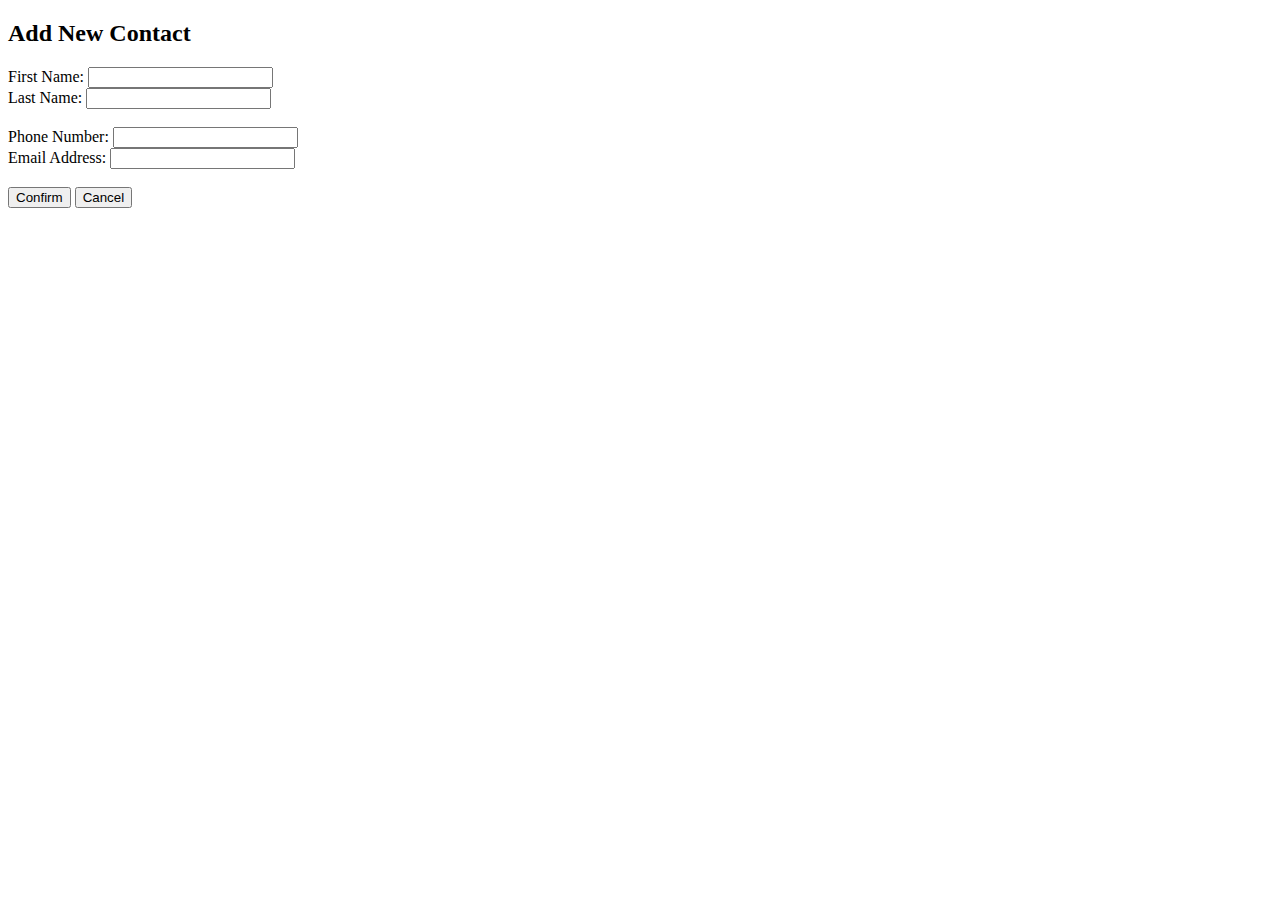
==== AddContact.html @ 17a2e1b3 "Create AddContact.html" ====
<!DOCTYPE html>

<html>

  <head>
    <title>Add Contact</title>
    <link href = "style.css" rel = "stylesheet"> 
  </head>


  <body>

    <div class = "add-contact">

      <h2>Add New Contact</h2>

    <form>

      <div class= "name">

        <label for = "fname">First Name:</label>
        <input type ="text" id = "fname" required>
        <br>
        <label for = "lname">Last Name:</label>
        <input type ="text" id = "lname" required>

      </div>

      <br>

      <div class = "info">

        <label id = "phone-lable" for = "phone">Phone Number:</label>
        <input type = "text" id = "phone" pattern = "[0-9]{10}">

        <br>

        <label id = "email-label" for = "email">Email Address: </label>
        <input type = "text" id = "email">

      </div>

      <br>

      <div class = "buttons">
        <button type = "button">Confirm</button>
        <button type = "button">Cancel</button>
      </div>

    </form>

    </div>
    
  </body>

</html>
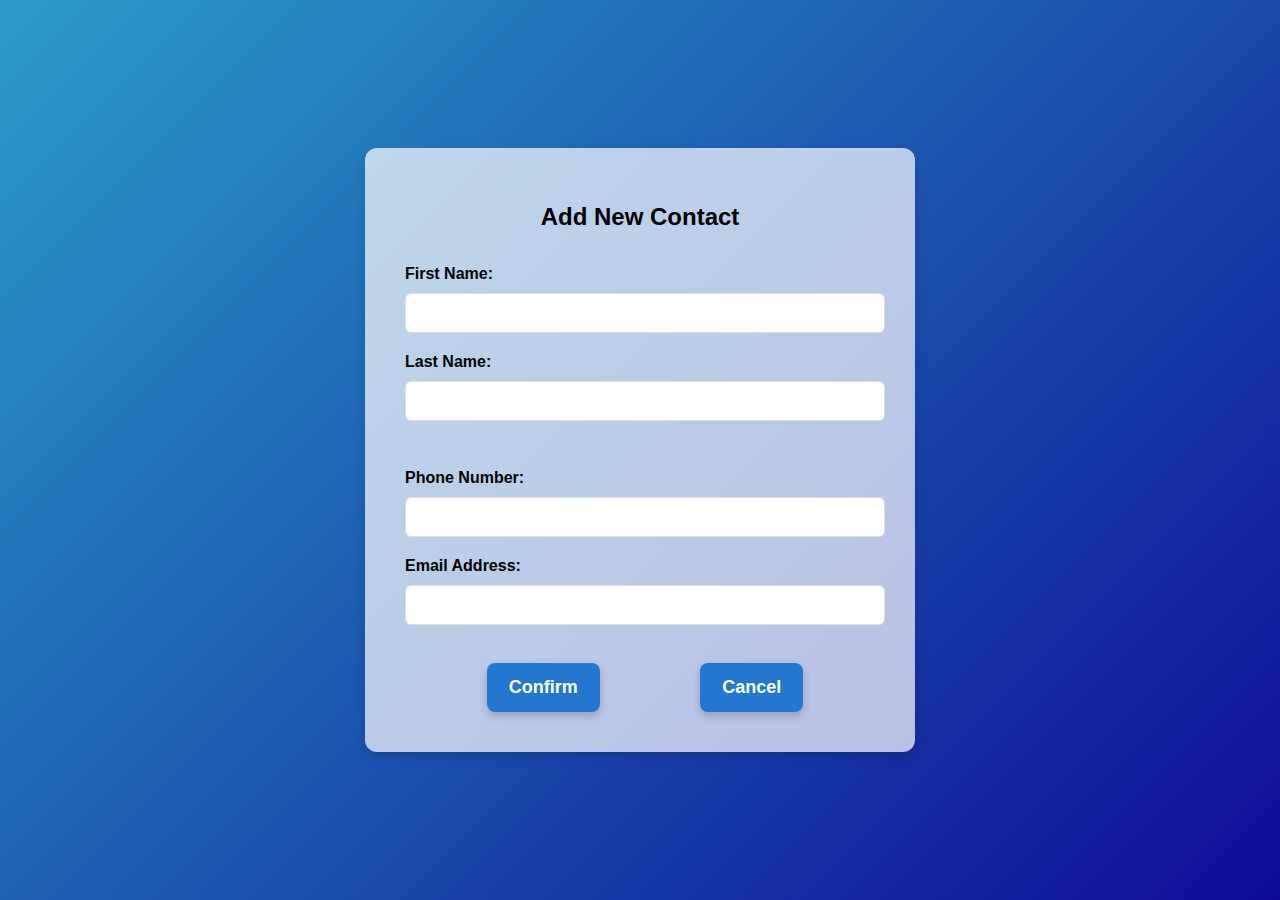
==== commit 08e0bc41: "Merge branch 'BZabawa123:main' into main" ====
--- a/AddContact.html
+++ b/AddContact.html
@@ -4,7 +4,7 @@
 
   <head>
     <title>Add Contact</title>
-    <link href = "style.css" rel = "stylesheet"> 
+    <link href = "AddContactCSS.css" rel = "stylesheet"> 
   </head>
 
 
--- a/AddContactCSS.css
+++ b/AddContactCSS.css
@@ -0,0 +1,76 @@
+body {
+    font-family: Arial, sans-serif;
+    max-width: 80%;
+    margin: 0 auto;
+    padding: 20px;
+    background: linear-gradient(135deg, #2a9cc9, #0e0c96);
+    display: flex;
+    justify-content: center;
+    align-items: center;
+    height: 100vh;
+    box-sizing: border-box;
+}
+
+.add-contact {
+    background: rgba(255, 255, 255, 0.7);
+    padding: 35px;
+    border-radius: 12px;
+    box-shadow: 0px 4px 12px rgba(0, 0, 0, 0.15);
+    text-align: center;
+    width: 480px;
+}
+
+.form-container label {
+    display: block;
+    text-align: left;
+    font-weight: bold;
+    margin-top: 10px;
+}
+
+label {
+    display: block;
+    text-align: left;
+    font-weight: bold;
+    margin-top: 10px;
+}
+
+input {
+    width: 100%;
+    padding: 10px;
+    margin: 10px 0;
+    border: 1px solid #ddd;
+    border-radius: 6px;
+    box-sizing: border-box;
+    font-size: 16px;
+    background: white;
+}
+
+
+.name, .info, .buttons{
+  width: 100%;
+  margin: 0 auto;
+  justify-content: center;
+  align-items: center;
+  text-align: center;
+  padding: 5px;
+}
+
+button {
+    background: #2477d1;
+    color: white;
+    padding: 14px 22px;
+    border: none;
+    border-radius: 8px;
+    cursor: pointer;
+    font-size: 18px;
+    font-weight: bold;
+    transition: all 0.3s ease-in-out;
+    box-shadow: 0px 4px 8px rgba(0, 0, 0, 0.2);
+    margin: 0 10%;
+}
+
+button:hover {
+    background: #0e0c96;
+    transform: scale(1.05);
+    box-shadow: 0px 6px 12px rgba(0, 0, 0, 0.3);
+}
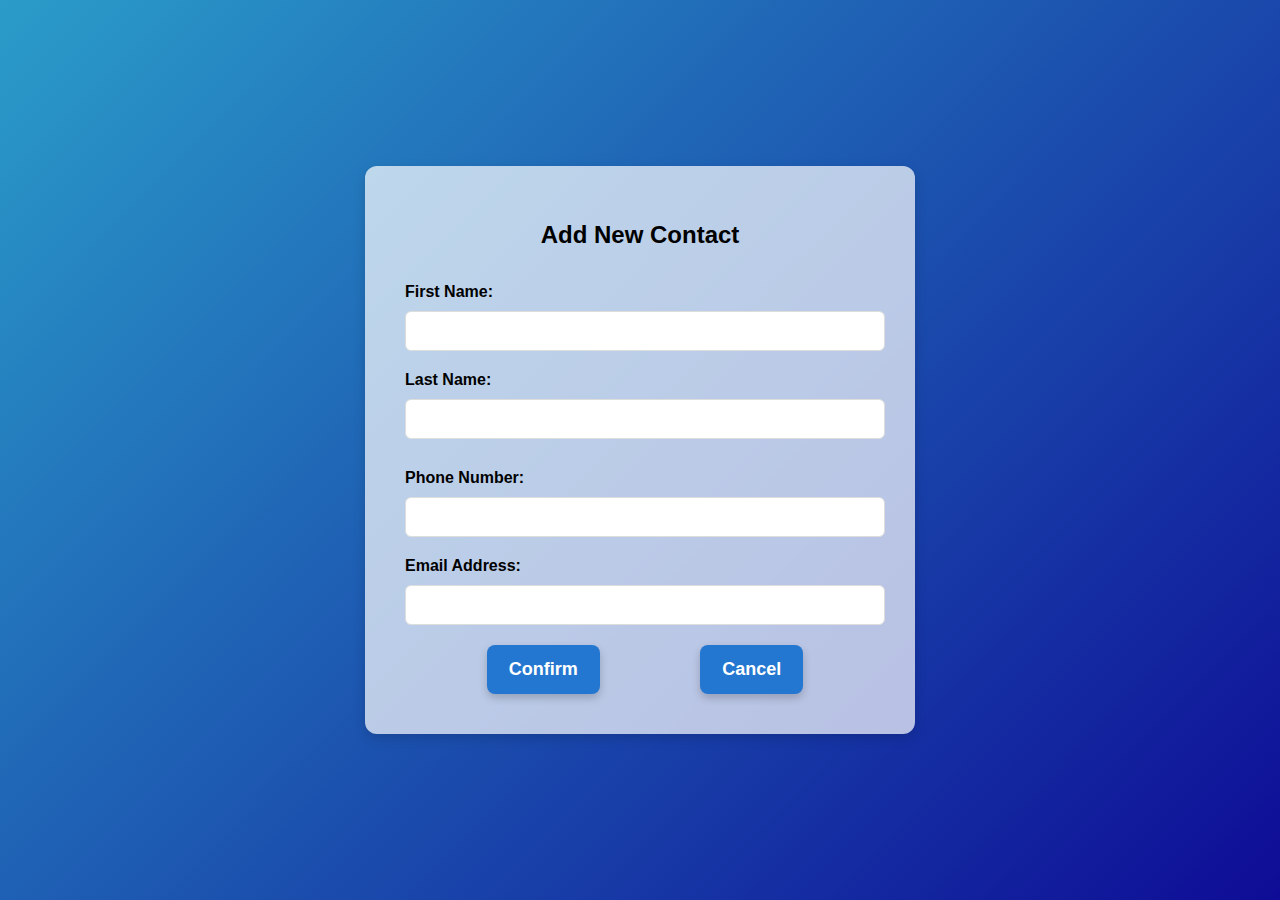
==== commit 71127315: "In the process of fixing bugs from previous HTML pages to make interactions work better." ====
--- a/AddContact.html
+++ b/AddContact.html
@@ -1,56 +1,38 @@
 <!DOCTYPE html>
-
 <html>
 
-  <head>
-    <title>Add Contact</title>
-    <link href = "AddContactCSS.css" rel = "stylesheet"> 
-  </head>
+<head>
+  <title>Add Contact</title>
+  <script src="MasterCode.js" defer></script>
+  <link href="AddContactCSS.css" rel="stylesheet">
+</head>
 
-
-  <body>
-
-    <div class = "add-contact">
-
-      <h2>Add New Contact</h2>
-
+<body onload="readCookie()">
+  <div class="add-contact">
+    <h2>Add New Contact</h2>
     <form>
-
-      <div class= "name">
-
-        <label for = "fname">First Name:</label>
-        <input type ="text" id = "fname" required>
+      <div class="name">
+        <label for="fname">First Name:</label>
+        <input type="text" id="fname" required>
         <br>
-        <label for = "lname">Last Name:</label>
-        <input type ="text" id = "lname" required>
-
+        <label for="lname">Last Name:</label>
+        <input type="text" id="lname" required>
       </div>
 
-      <br>
-
-      <div class = "info">
-
-        <label id = "phone-lable" for = "phone">Phone Number:</label>
-        <input type = "text" id = "phone" pattern = "[0-9]{10}">
-
+      <div class="info">
+        <label for="phone">Phone Number:</label>
+        <input type="text" id="phone" pattern="[0-9]{10}">
         <br>
-
-        <label id = "email-label" for = "email">Email Address: </label>
-        <input type = "text" id = "email">
-
+        <label for="email">Email Address:</label>
+        <input type="text" id="email">
       </div>
 
-      <br>
+      <div class="buttons">
+        <button type="button" id="confirmButton" class="float-left submit-button">Confirm</button>
+        <button type="button" id="cancelButton" class="float-left submit-button">Cancel</button>
+      </div>
+    </form>
+  </div>
+</body>
 
-      <div class = "buttons">
-        <button type = "button">Confirm</button>
-        <button type = "button">Cancel</button>
-      </div>
-
-    </form>
-
-    </div>
-    
-  </body>
-
-</html>
+</html>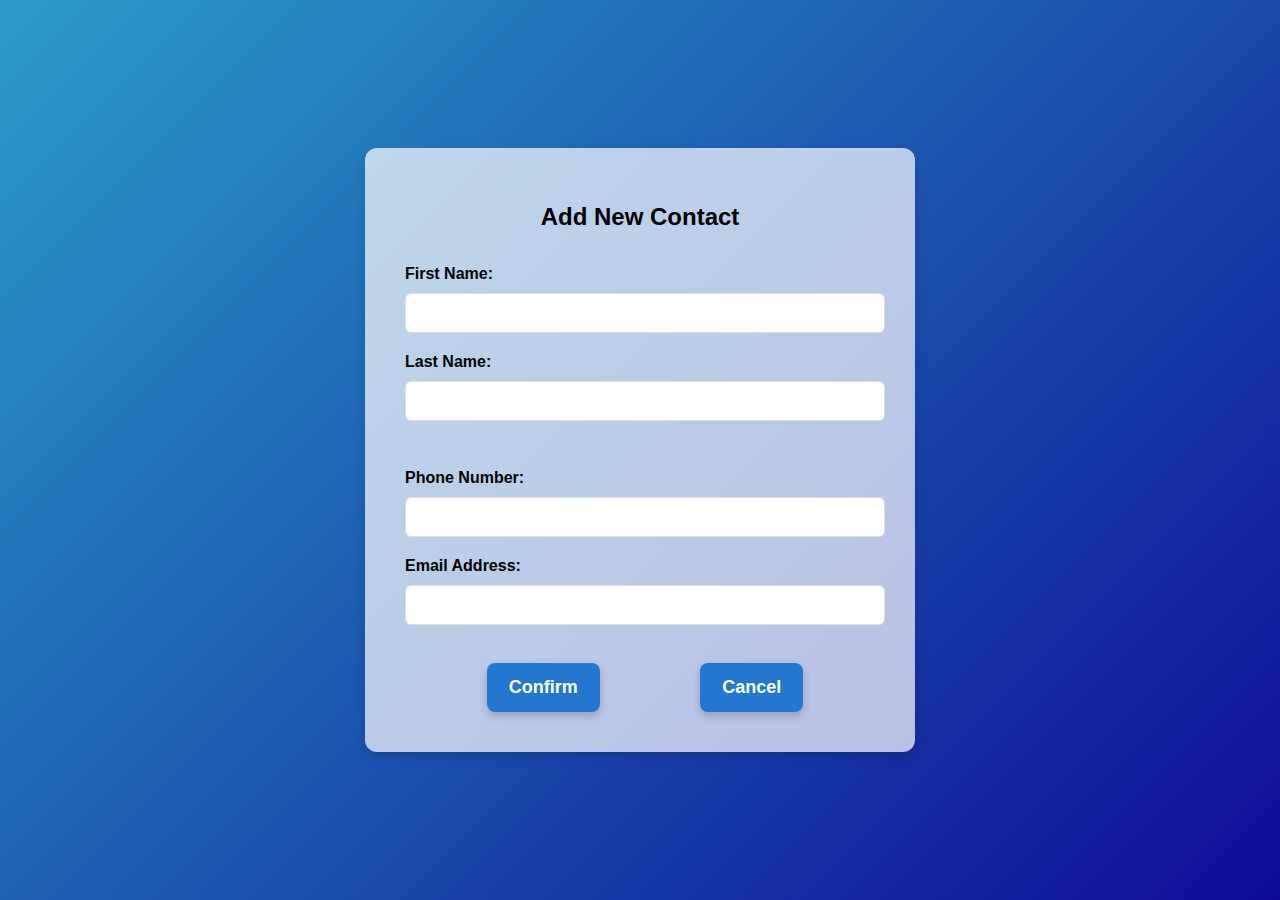
==== commit 509ffd1a: "Update AddContact.html" ====
--- a/AddContact.html
+++ b/AddContact.html
@@ -1,38 +1,58 @@
 <!DOCTYPE html>
+
 <html>
 
-<head>
-  <title>Add Contact</title>
-  <script src="MasterCode.js" defer></script>
-  <link href="AddContactCSS.css" rel="stylesheet">
-</head>
+  <head>
+    <title>Add Contact</title>
+    <link href = "AddContactCSS.css" rel = "stylesheet"> 
+    <script type="text/javascript" src="./js/Mastercode.js"></script>
+  </head>
 
-<body onload="readCookie()">
-  <div class="add-contact">
-    <h2>Add New Contact</h2>
+
+  <body>
+
+    <div class = "add-contact">
+
+      <h2>Add New Contact</h2>
+
     <form>
-      <div class="name">
-        <label for="fname">First Name:</label>
-        <input type="text" id="fname" required>
+
+      <div class= "name">
+
+        <label for = "fname">First Name:</label>
+        <input type ="text" id = "fname" required>
         <br>
-        <label for="lname">Last Name:</label>
-        <input type="text" id="lname" required>
+        <label for = "lname">Last Name:</label>
+        <input type ="text" id = "lname" required>
+
       </div>
 
-      <div class="info">
-        <label for="phone">Phone Number:</label>
-        <input type="text" id="phone" pattern="[0-9]{10}">
+      <br>
+
+      <div class = "info">
+
+        <label id = "phone-lable" for = "phone">Phone Number:</label>
+        <input type = "text" id = "phone" pattern = "[0-9]{10}">
+
         <br>
-        <label for="email">Email Address:</label>
-        <input type="text" id="email">
+
+        <label id = "email-label" for = "email">Email Address: </label>
+        <input type = "text" id = "email">
+
       </div>
 
-      <div class="buttons">
-        <button type="button" id="confirmButton" class="float-left submit-button">Confirm</button>
-        <button type="button" id="cancelButton" class="float-left submit-button">Cancel</button>
+      <br>
+
+      <div class = "buttons">
+        <button type="button" onclick="createContact()">Confirm</button>
+        <button type="button" onclick="window.location.href='Contacts.html'">Cancel</button>
+
       </div>
+
     </form>
-  </div>
-</body>
 
-</html>+    </div>
+    
+  </body>
+
+</html>
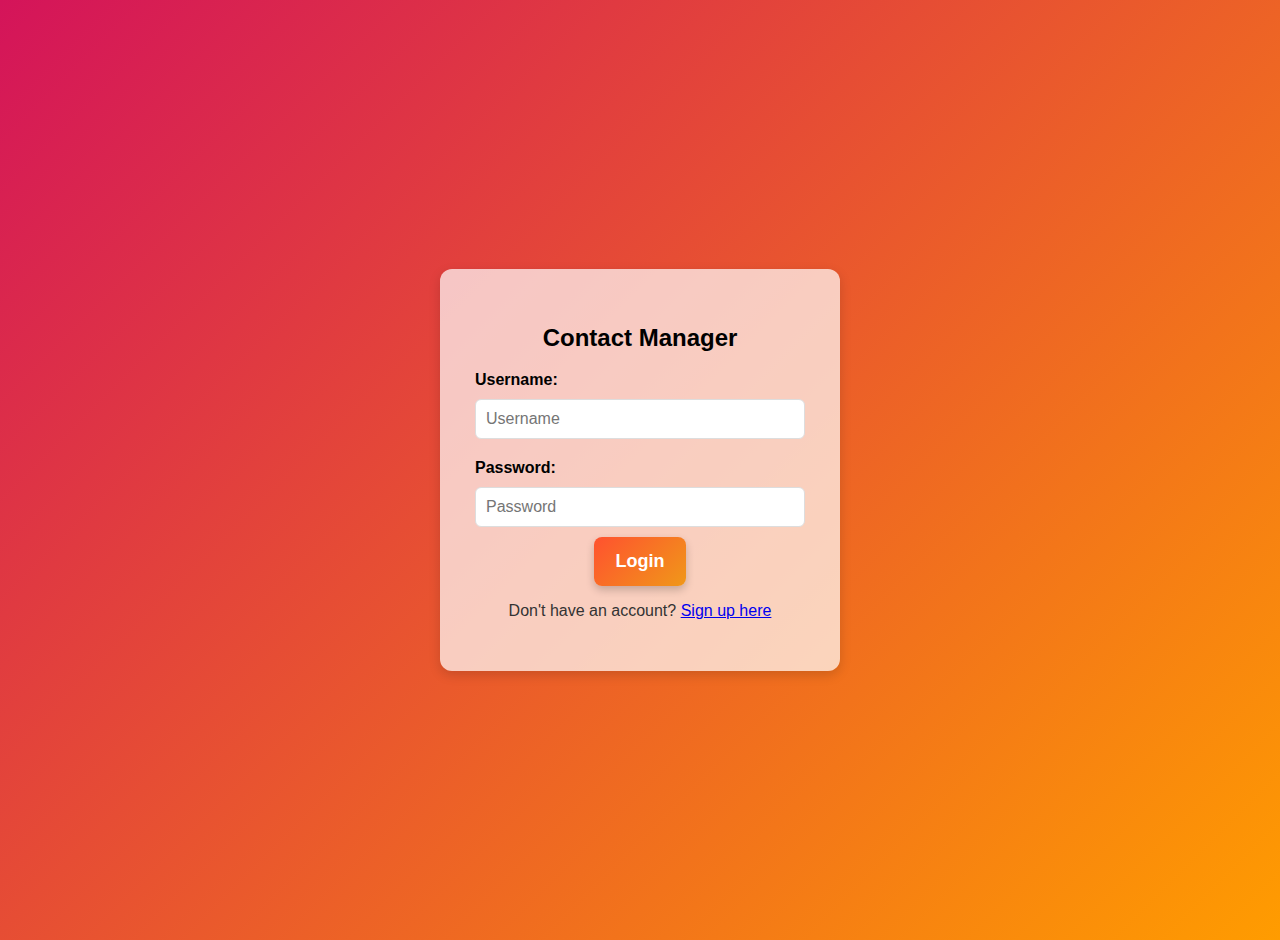
==== commit 20747f52: "Merge pull request #4 from BZabawa123/main" ====
--- a/AddContact.html
+++ b/AddContact.html
@@ -1,58 +1,34 @@
 <!DOCTYPE html>
-
 <html>
-
   <head>
     <title>Add Contact</title>
-    <link href = "AddContactCSS.css" rel = "stylesheet"> 
-    <script type="text/javascript" src="./js/Mastercode.js"></script>
+    <script src="MasterCode.js" defer></script>
+    <link href="AddContactCSS.css" rel="stylesheet">
   </head>
-
-
-  <body>
-
-    <div class = "add-contact">
-
+  <body onload="readCookie()">
+    <div class="add-contact">
       <h2>Add New Contact</h2>
-
-    <form>
-
-      <div class= "name">
-
-        <label for = "fname">First Name:</label>
-        <input type ="text" id = "fname" required>
-        <br>
-        <label for = "lname">Last Name:</label>
-        <input type ="text" id = "lname" required>
-
-      </div>
-
-      <br>
-
-      <div class = "info">
-
-        <label id = "phone-lable" for = "phone">Phone Number:</label>
-        <input type = "text" id = "phone" pattern = "[0-9]{10}">
-
-        <br>
-
-        <label id = "email-label" for = "email">Email Address: </label>
-        <input type = "text" id = "email">
-
-      </div>
-
-      <br>
-
-      <div class = "buttons">
-        <button type="button" onclick="createContact()">Confirm</button>
-        <button type="button" onclick="window.location.href='Contacts.html'">Cancel</button>
-
-      </div>
-
-    </form>
-
+      <form>
+        <div class="name">
+          <label for="fname">First Name:</label>
+          <!-- Note: using id "firstName" to match MasterCode.js -->
+          <input type="text" id="firstName" required>
+          <br>
+          <label for="lname">Last Name:</label>
+          <input type="text" id="lastName" required>
+        </div>
+        <div class="info">
+          <label for="phone">Phone Number:</label>
+          <input type="text" id="phone" pattern="[0-9]{10}">
+          <br>
+          <label for="email">Email Address:</label>
+          <input type="text" id="email">
+        </div>
+        <div class="buttons">
+          <button type="button" id="confirmButton" class="float-left submit-button">Confirm</button>
+          <button type="button" id="cancelButton" class="float-left submit-button">Cancel</button>
+        </div>
+      </form>
     </div>
-    
   </body>
-
-</html>
+</html>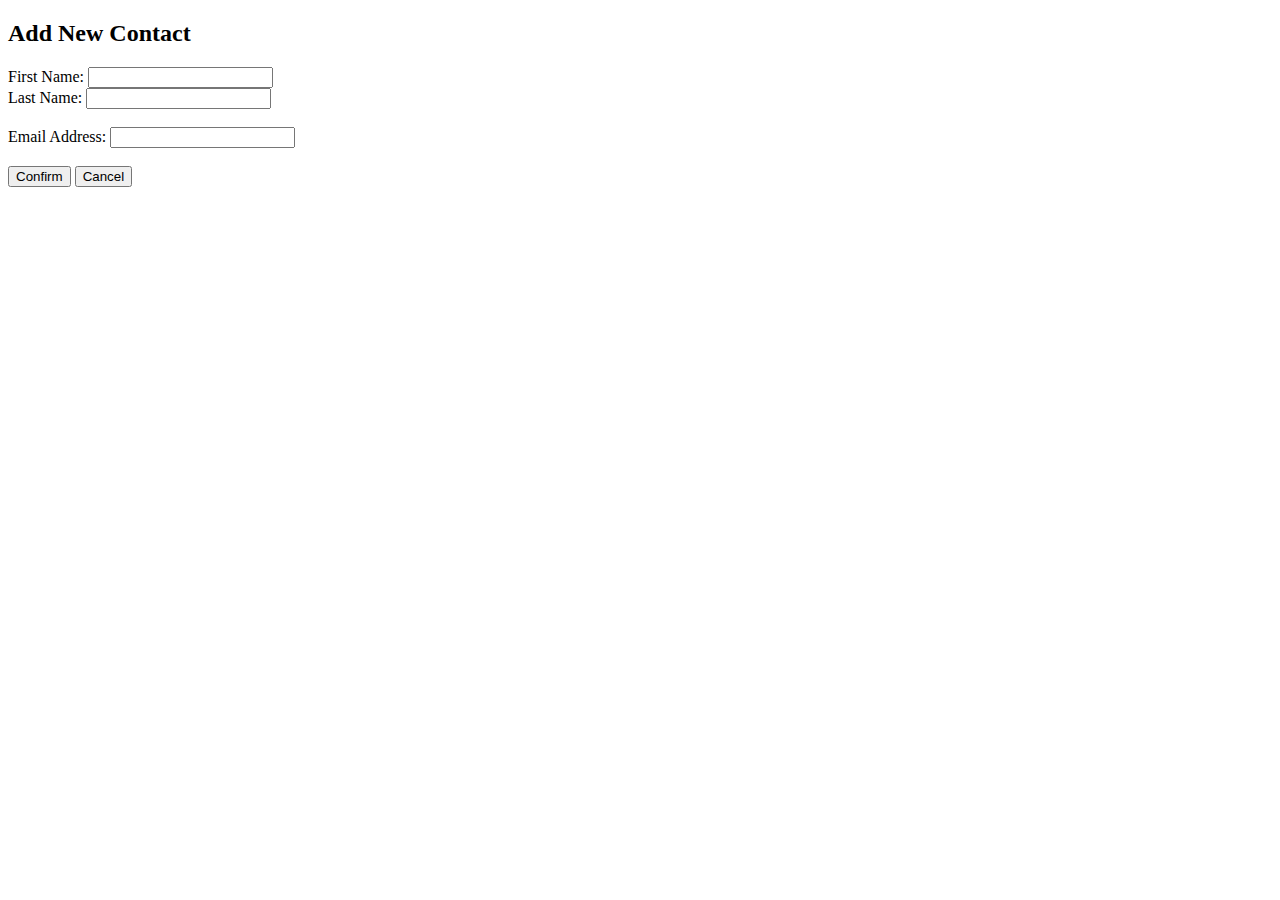
==== commit 94f4586d: "Update AddContact.html" ====
--- a/AddContact.html
+++ b/AddContact.html
@@ -1,34 +1,53 @@
 <!DOCTYPE html>
+
 <html>
+
   <head>
     <title>Add Contact</title>
-    <script src="MasterCode.js" defer></script>
-    <link href="AddContactCSS.css" rel="stylesheet">
+    <link href="./css/AddContactCSS.css" rel="stylesheet">
+    <script type="text/javascript" src="./js/MasterCode.js" defer></script>
   </head>
-  <body onload="readCookie()">
+
+
+  <body>
+
     <div class="add-contact">
+
       <h2>Add New Contact</h2>
-      <form>
-        <div class="name">
-          <label for="fname">First Name:</label>
-          <!-- Note: using id "firstName" to match MasterCode.js -->
-          <input type="text" id="firstName" required>
-          <br>
-          <label for="lname">Last Name:</label>
-          <input type="text" id="lastName" required>
-        </div>
-        <div class="info">
-          <label for="phone">Phone Number:</label>
-          <input type="text" id="phone" pattern="[0-9]{10}">
-          <br>
-          <label for="email">Email Address:</label>
-          <input type="text" id="email">
-        </div>
-        <div class="buttons">
-          <button type="button" id="confirmButton" class="float-left submit-button">Confirm</button>
-          <button type="button" id="cancelButton" class="float-left submit-button">Cancel</button>
-        </div>
-      </form>
+
+    <form action="AddContact.html" method="POST">
+
+      <div class= "name">
+
+        <label for="firstName">First Name:</label>
+        <input type="text" id="firstName" name="firstName" required>
+        <br>
+        <label for="lastName">Last Name:</label>
+        <input type="text" id="lastName" name="lastName" required>
+
+      </div>
+
+      <br>
+
+      <div class="info">
+
+        <label id="email-label" for="email">Email Address: </label>
+        <input type="text" id="email" name="email">
+
+      </div>
+
+      <br>
+
+      <div class="buttons">
+        <button type="button" onclick="createContact()">Confirm</button>
+        <button type="button" onclick="window.location.href='Contacts.html'">Cancel</button>
+
+      </div>
+
+    </form>
+
     </div>
+
   </body>
-</html>+
+</html>
